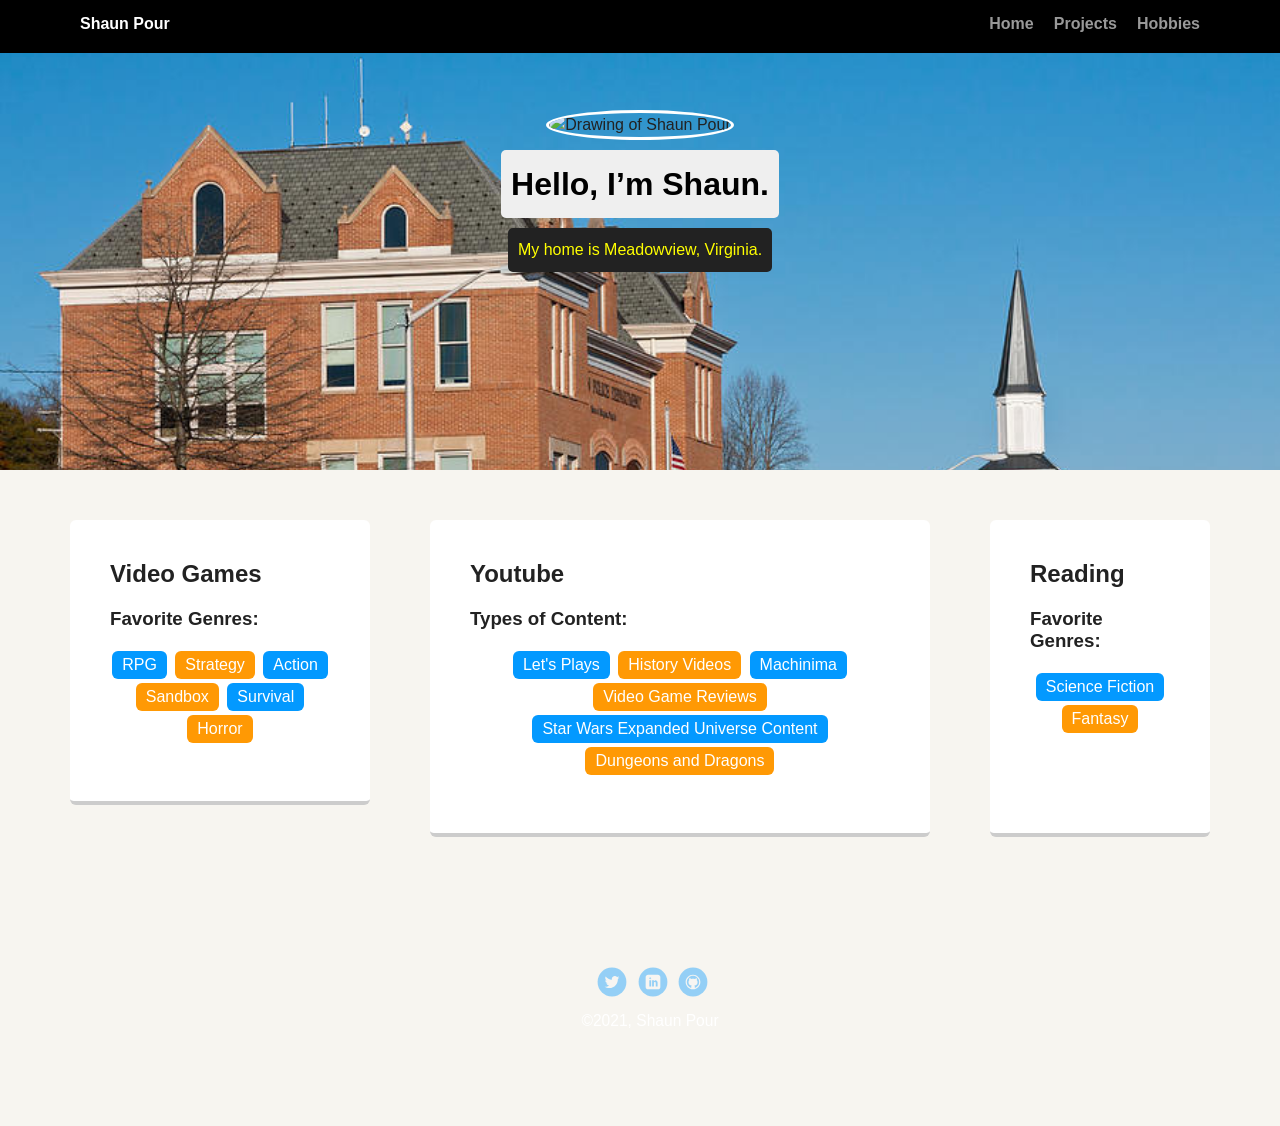
==== Hobbies.html @ 6c69b39a "Portfolio V1" ====
<!DOCTYPE html>
<html lang="en">

<head>
    <meta charset="UTF-8">
    <meta http-equiv="X-UA-Compatible" content="IE=edge">
    <meta name="viewport" content="width=device-width, initial-scale=1.0">
    <title>Portfolio Projects</title>
    <link rel="stylesheet" href="css/styles.css">
</head>

<body>
    <nav class="main-nav">
        <ul class="nav">
            <li class="name">Shaun Pour</li>
            <li><a href="index.html">Home</a></li>
            <li><a href="Projects.html">Projects</a></li>
            <li><a href="Hobbies.html">Hobbies</a></li>
        </ul>
    </nav>

    <header>
        <img src="images/Me.Jpg" alt="Drawing of Shaun Pour" class="profile-image">
        <h1 class="tag name">Hello, I’m Shaun.</h1>
        <p class="tag location">My home is Meadowview, Virginia.</p>
    </header>
    <main class="flex">
        <div id="hobbies">
            <section class="card">
                <h2>Video Games</h2>
                <h3>Favorite Genres:</h3>
                <ul class="skills">
                    <li>RPG</li>
                    <li>Strategy</li>
                    <li>Action</li>
                    <li>Sandbox</li>
                    <li>Survival</li>
                    <li>Horror</li>
                </ul>
            </section>
        </div>
        <section class="card">
            <h2>Youtube</h2>
            <h3>Types of Content:</h3>
            <ul class="skills">
                <li>Let's Plays</li>
                <li>History Videos</li>
                <li>Machinima</li>
                <li>Video Game Reviews</li>
                <li>Star Wars Expanded Universe Content</li>
                <li>Dungeons and Dragons</li>
            </ul>
        </section>
        <section class="card">

            <h2>Reading</h2>
            <h3>Favorite Genres:</h3>
            <ul class="skills">
                <li>Science Fiction</li>
                <li>Fantasy</li>
            </ul>
        </section>
    </main>
    <footer>
        <ul>
            <li><a href="https://twitter.com/codeandcreate92" class="social twitter">Twitter</a></li>
            <li><a href="https://www.linkedin.com/in/shaun-pour-4a1227101/" class="social linkedin">LinkedIn</a></li>
            <li><a href="https://github.com/DarkPhoenixNinja92" class="social github">Github</a></li>
        </ul>
        <p class="copyright">&#169;2021, Shaun Pour</p>
    </footer>
</body>

</html>
---- css/styles.css ----
/* Global Layout Set-up */

* {
    box-sizing: border-box;
}

body {
    margin: 0;
    padding: 0;
    text-align: center;
    font-family: 'Roboto', sans-serif;
    color: #222;
    background: #f7f5f0;
}


/* Link Styles */

a {
    text-decoration: none;
    color: #999;
}

a:hover {
    color: #6633ff;
}


/* Section Styles */

.main-nav {
    width: 100%;
    background: black;
    min-height: 30px;
    padding: 10px;
    position: fixed;
    text-align: center;
}

.nav {
    display: flex;
    justify-content: space-around;
    font-weight: 700;
    list-style-type: none;
    margin: 0 auto;
    padding: 0;
}

.nav .name {
    display: block;
    margin-right: auto;
    color: white;
}

.nav li {
    padding: 5px 10px 10px 10px;
}

.nav a {
    transition: all .5s;
}

.nav a:hover {
    color: white
}

header {
    text-align: center;
    background: url('../images/abingdon.jpg') no-repeat top center;
    background-size: cover;
    overflow: hidden;
    padding-top: 60px;
}

header {
    line-height: 1.5;
}

header .profile-image {
    margin-top: 50px;
    width: 230px;
    height: 150px;
    border-radius: 50%;
    border: 3px solid white;
    transition: all .5s;
}

header .profile-image:hover {
    transform: scale(1.2) rotate(5deg);
    border: 5px solid red;
}

.tag {
    background-color: #efefef;
    color: black;
    padding: 10px;
    border-radius: 5px;
    display: table;
    margin: 10px auto;
}

.location {
    background-color: #222;
    color: yellow;
}

.card {
    margin: 30px;
    padding: 20px 40px 40px;
    max-width: 500px;
    text-align: left;
    background: #fff;
    border-bottom: 4px solid #ccc;
    border-radius: 6px;
    transition: all .5s;
}

.card:hover {
    border-color: #ff99ff;
}

ul.skills {
    padding: 0;
    text-align: center;
}

.skills li {
    border-radius: 6px;
    display: inline-block;
    background: #ff9904;
    color: white;
    padding: 5px 10px;
    margin: 2px;
}

.skills li:nth-child(odd) {
    background: #0399ff;
}

footer {
    width: 100%;
    min-height: 30px;
    padding: 20px 0 40px 20px;
    text-align: center;
    background: url('images/code.jpg') no-repeat top center;
    background-size: cover;
    overflow: hidden;
    padding-top: 60px;
    color: white;
}

footer .copyright {
    top: -8px;
    font-size: .75em;
}

footer ul {
    list-style-type: none;
    margin: 0;
    padding: 0;
}

footer ul li {
    display: inline-block;
}

a.social {
    display: inline-block;
    text-indent: -9999px;
    margin-left: 5px;
    width: 30px;
    height: 30px;
    background-size: 30px 30px;
    opacity: .4;
    transition: all .5s;
}

a.twitter {
    background-image: url(../images/twitter.svg);
}

a.linkedin {
    background-image: url(../images/linkedin.svg);
}

a.github {
    background-image: url(../images/github.svg);
}

a.social:hover {
    opacity: 1;
}

.clearfix {
    clear: both;
}


/* Styles for larger screens */

@media screen and (min-width: 720px) {
    .flex {
        display: -ms-flexbox;
        /* TWEENER - IE 10 */
        display: flex;
        max-width: 1200px;
        -ms-flex-pack: distribute;
        justify-content: space-around;
        margin: 0 auto;
    }
    header {
        min-height: 470px;
    }
    .nav {
        max-width: 1200px;
        padding: 0 30px;
    }
    main {
        padding-top: 20px;
    }
    main p {
        line-height: 1.6em;
    }
    footer {
        font-size: 1.3em;
        max-width: 1200px;
        margin: 40px auto;
    }
}
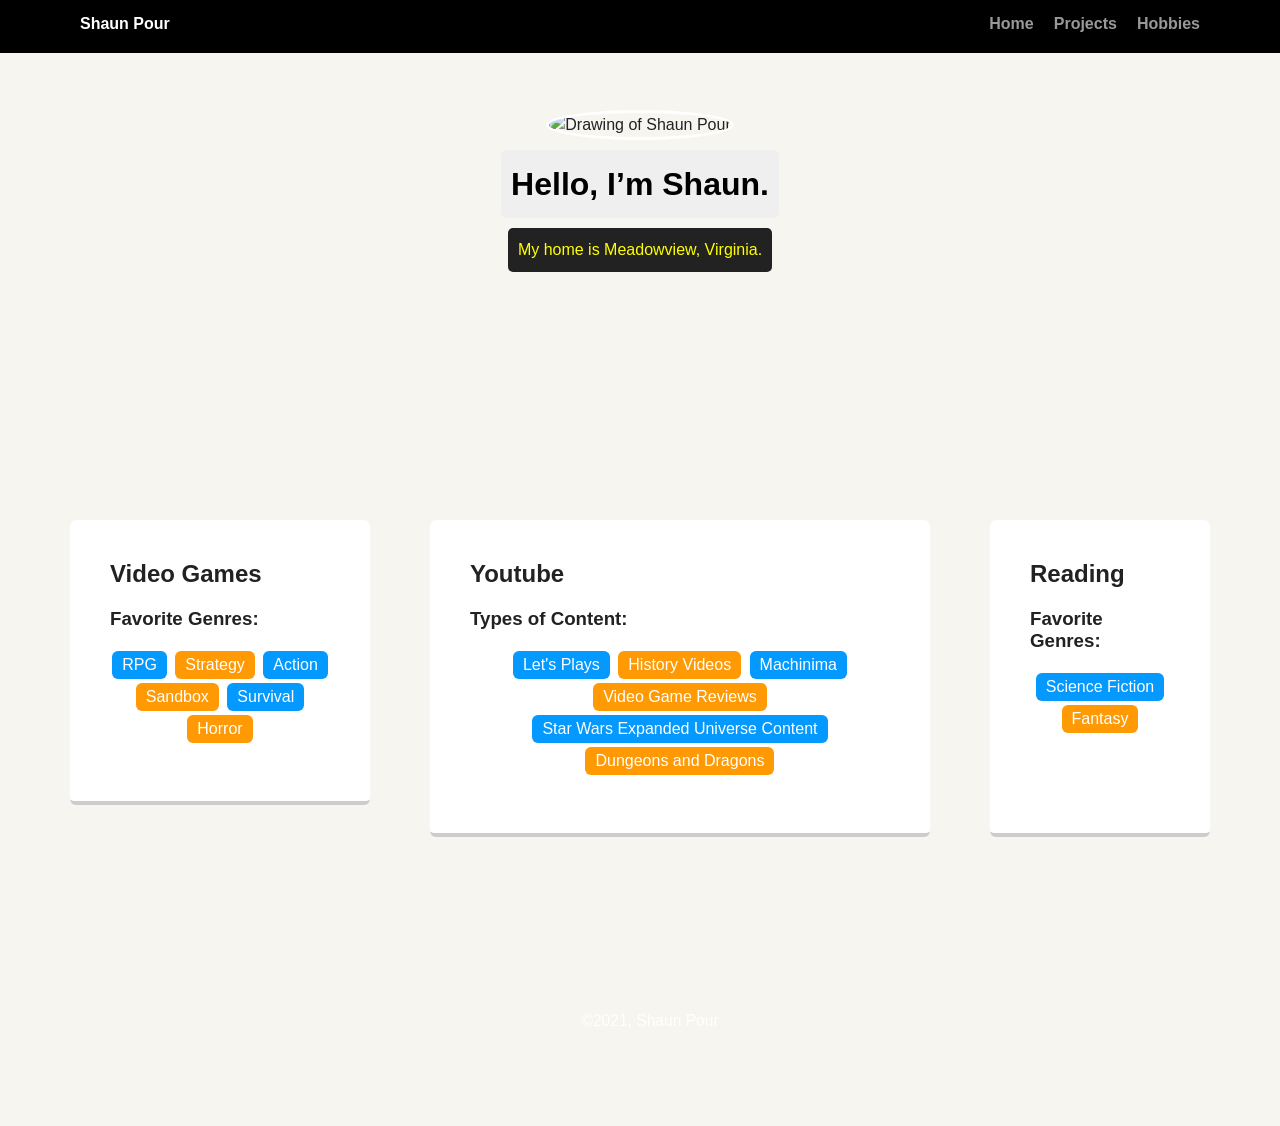
==== commit 06bedeac: "Portfolio V1.1" ====
--- a/Hobbies.html
+++ b/Hobbies.html
@@ -20,7 +20,7 @@
     </nav>
 
     <header>
-        <img src="images/Me.Jpg" alt="Drawing of Shaun Pour" class="profile-image">
+        <img src="assets/images/Me.Jpg" alt="Drawing of Shaun Pour" class="profile-image">
         <h1 class="tag name">Hello, I’m Shaun.</h1>
         <p class="tag location">My home is Meadowview, Virginia.</p>
     </header>
--- a/css/styles.css
+++ b/css/styles.css
@@ -66,7 +66,7 @@
 
 header {
     text-align: center;
-    background: url('../images/abingdon.jpg') no-repeat top center;
+    background: url('..assets/images/abingdon.jpg') no-repeat top center;
     background-size: cover;
     overflow: hidden;
     padding-top: 60px;
@@ -142,7 +142,7 @@
     min-height: 30px;
     padding: 20px 0 40px 20px;
     text-align: center;
-    background: url('images/code.jpg') no-repeat top center;
+    background: url('assets/images/code.jpg') no-repeat top center;
     background-size: cover;
     overflow: hidden;
     padding-top: 60px;
@@ -176,15 +176,15 @@
 }
 
 a.twitter {
-    background-image: url(../images/twitter.svg);
+    background-image: url(..assets/images/twitter.svg);
 }
 
 a.linkedin {
-    background-image: url(../images/linkedin.svg);
+    background-image: url(..assets/images/linkedin.svg);
 }
 
 a.github {
-    background-image: url(../images/github.svg);
+    background-image: url(..assets/images/github.svg);
 }
 
 a.social:hover {
